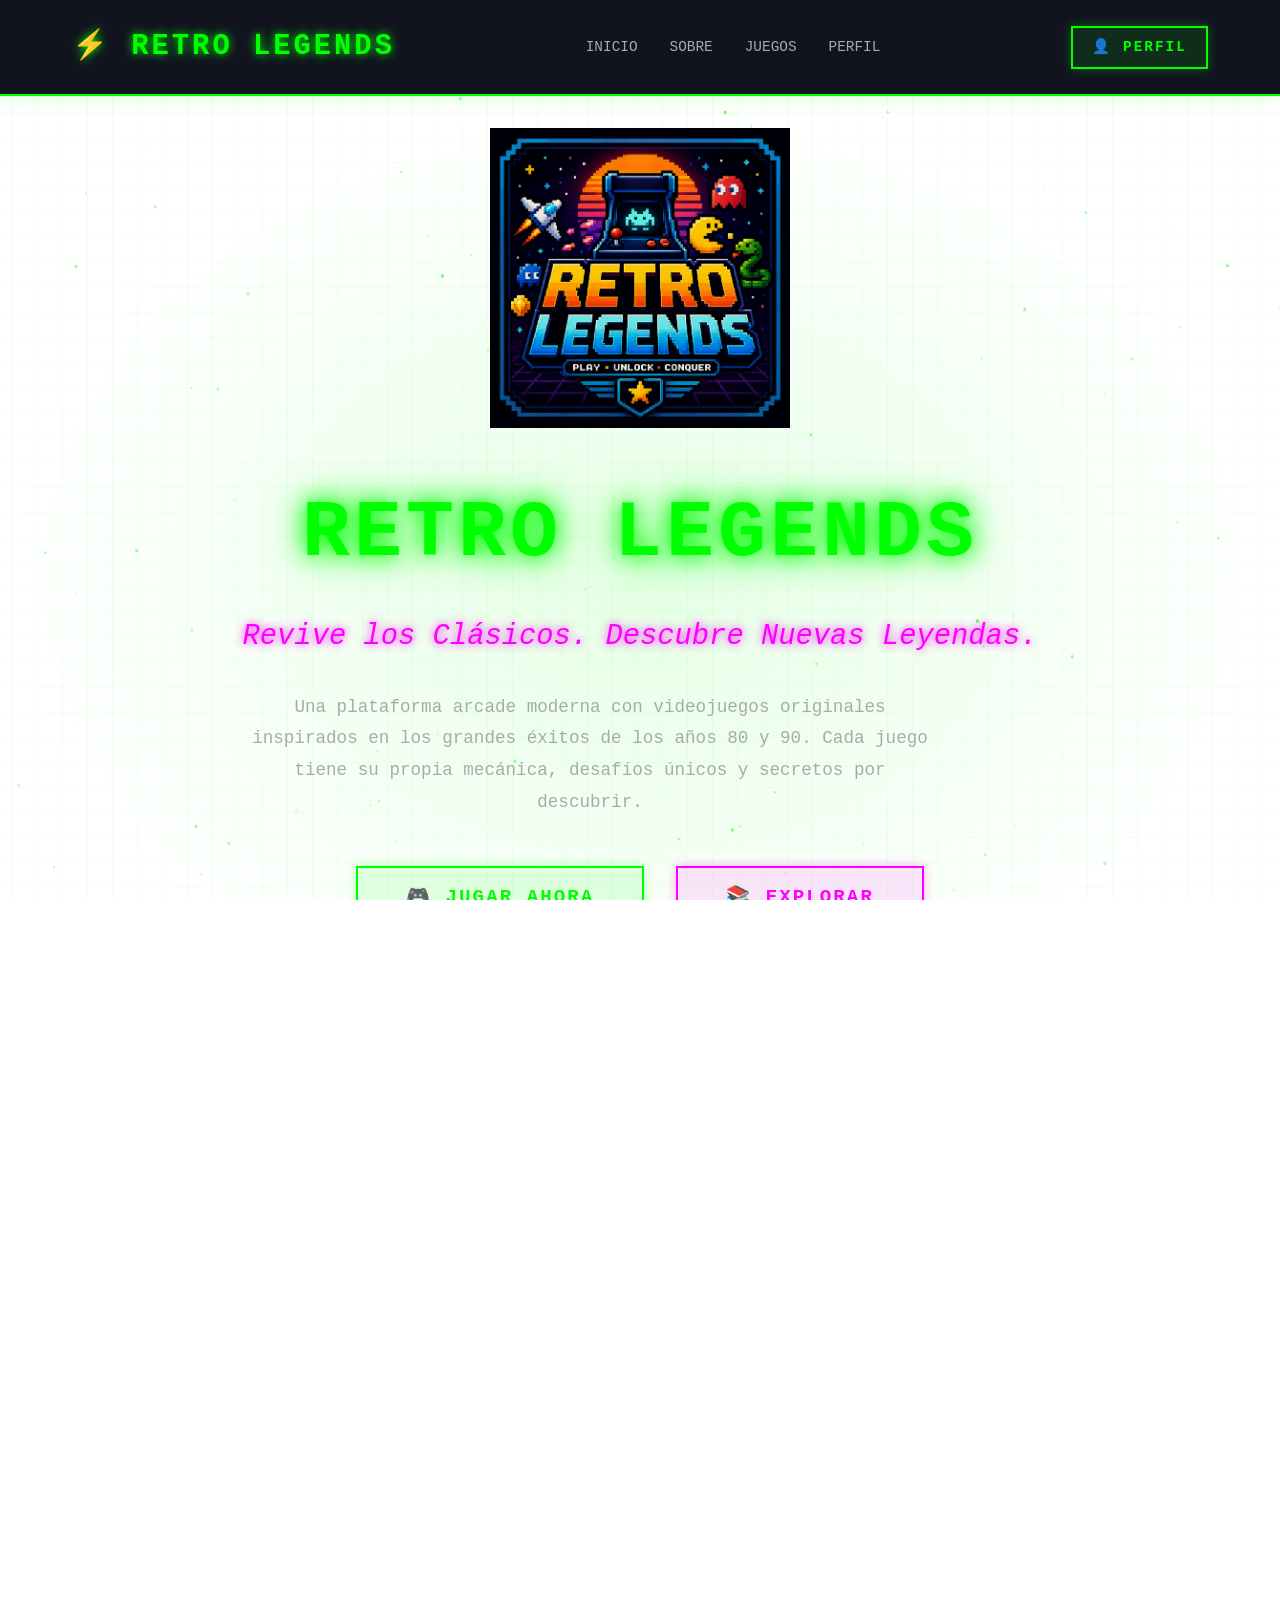
==== index.html @ c6062477 "Juego Educativo" ====
<!DOCTYPE html>
<html lang="es">
<head>
  <meta charset="UTF-8">
  <meta name="viewport" content="width=device-width, initial-scale=1.0">
  <title>⚡ Retro Legends - Revive los Clásicos, Descubre Nuevas Leyendas</title>
  <link rel="stylesheet" href="assets/css/main.css">
  <link rel="stylesheet" href="assets/css/landing.css">
  <style>
    /* Estilos específicos de landing */
    .hero {
      min-height: 100vh;
      display: flex;
      flex-direction: column;
      justify-content: center;
      align-items: center;
      text-align: center;
      position: relative;
      overflow: hidden;
      padding: 2rem;
    }

    .hero::before {
      content: '';
      position: absolute;
      top: 0;
      left: 0;
      width: 100%;
      height: 100%;
      background: radial-gradient(ellipse at center, rgba(0, 255, 0, 0.1) 0%, transparent 70%);
      pointer-events: none;
      z-index: 1;
    }

    #particles-canvas {
      position: absolute;
      top: 0;
      left: 0;
      width: 100%;
      height: 100%;
      z-index: 0;
    }

    .hero-content {
      position: relative;
      z-index: 2;
      max-width: 800px;
    }

    .hero-logo {
      font-size: 5rem;
      font-weight: bold;
      color: var(--primary-neon);
      text-shadow: 0 0 20px var(--primary-neon), 0 0 40px var(--primary-neon);
      margin-bottom: 1rem;
      letter-spacing: 4px;
      animation: glow 2s ease-in-out infinite;
    }

    .hero-slogan {
      font-size: 1.8rem;
      color: var(--secondary-neon);
      margin-bottom: 2rem;
      text-shadow: 0 0 10px var(--secondary-neon);
      font-style: italic;
    }

    .hero-description {
      font-size: 1.1rem;
      color: var(--text-secondary);
      margin-bottom: 3rem;
      line-height: 1.8;
      max-width: 700px;
    }

    .hero-buttons {
      display: flex;
      gap: 2rem;
      justify-content: center;
      flex-wrap: wrap;
    }

    .about-section {
      padding: 4rem 0;
      text-align: center;
    }

    .about-grid {
      display: grid;
      grid-template-columns: repeat(auto-fit, minmax(250px, 1fr));
      gap: 2rem;
      margin: 3rem 0;
    }

    .about-card {
      background: rgba(0, 255, 0, 0.05);
      border: 2px solid var(--primary-neon);
      padding: 2rem;
      border-radius: 5px;
      box-shadow: 0 0 15px rgba(0, 255, 0, 0.2);
      transition: all 0.3s ease;
    }

    .about-card:hover {
      transform: translateY(-10px);
      box-shadow: 0 0 30px rgba(0, 255, 0, 0.4);
    }

    .about-card-icon {
      font-size: 3rem;
      margin-bottom: 1rem;
      color: var(--secondary-neon);
    }

    .about-card-title {
      font-size: 1.5rem;
      color: var(--primary-neon);
      margin-bottom: 1rem;
    }

    .games-section {
      padding: 4rem 0;
    }

    .game-card {
      background: rgba(10, 14, 39, 0.9);
      border: 2px solid var(--primary-neon);
      overflow: hidden;
      transition: all 0.3s ease;
      cursor: pointer;
      position: relative;
    }

    .game-card:hover {
      transform: translateY(-10px);
      border-color: var(--secondary-neon);
      box-shadow: 0 0 30px rgba(0, 255, 0, 0.5);
    }

    .game-thumbnail {
      width: 100%;
      height: 200px;
      background: linear-gradient(135deg, #1a3a3a 0%, #0a2a2a 100%);
      display: flex;
      align-items: center;
      justify-content: center;
      font-size: 3rem;
      border-bottom: 2px solid var(--primary-neon);
      color: var(--secondary-neon);
    }

    .game-info {
      padding: 1.5rem;
    }

    .game-name {
      font-size: 1.4rem;
      color: var(--primary-neon);
      margin-bottom: 0.5rem;
    }

    .game-description {
      font-size: 0.95rem;
      color: var(--text-secondary);
      margin-bottom: 1rem;
      min-height: 60px;
    }

    .game-meta {
      display: flex;
      justify-content: space-between;
      margin-bottom: 1rem;
      font-size: 0.85rem;
    }

    .game-genre {
      color: var(--secondary-neon);
    }

    .game-difficulty {
      color: var(--warning);
    }

    .game-card .btn {
      width: 100%;
      text-align: center;
    }

    .game-card.locked {
      opacity: 0.6;
      border-color: var(--text-secondary);
    }

    .game-card.locked::after {
      content: '🔒';
      position: absolute;
      top: 50%;
      left: 50%;
      transform: translate(-50%, -50%);
      font-size: 4rem;
      z-index: 10;
    }

    .stats-section {
      padding: 3rem 0;
      background: rgba(0, 255, 0, 0.05);
      border-top: 2px solid var(--primary-neon);
      border-bottom: 2px solid var(--primary-neon);
      margin: 2rem 0;
    }

    .stats-grid {
      display: grid;
      grid-template-columns: repeat(auto-fit, minmax(200px, 1fr));
      gap: 2rem;
      text-align: center;
    }

    .stat-item {
      padding: 1.5rem;
    }

    .stat-value {
      font-size: 2.5rem;
      color: var(--primary-neon);
      font-weight: bold;
      margin-bottom: 0.5rem;
    }

    .stat-label {
      font-size: 1rem;
      color: var(--text-secondary);
      text-transform: uppercase;
      letter-spacing: 1px;
    }

    .scrollToTop {
      position: fixed;
      bottom: 2rem;
      right: 2rem;
      background: var(--primary-neon);
      color: var(--dark-bg);
      border: none;
      width: 50px;
      height: 50px;
      border-radius: 50%;
      cursor: pointer;
      font-size: 1.5rem;
      display: none;
      z-index: 999;
      align-items: center;
      justify-content: center;
      box-shadow: 0 0 20px var(--primary-neon);
      transition: all 0.3s ease;
    }

    .scrollToTop:hover {
      transform: translateY(-5px);
      box-shadow: 0 0 30px var(--primary-neon);
    }

    .scrollToTop.show {
      display: flex;
    }

    @media (max-width: 768px) {
      .hero-logo {
        font-size: 3rem;
      }

      .hero-slogan {
        font-size: 1.3rem;
      }

      .hero-buttons {
        gap: 1rem;
      }

      .btn {
        padding: 0.7rem 1.5rem;
        font-size: 0.9rem;
      }
    }
  </style>
</head>
<body>
  <!-- HEADER -->
  <header>
    <div class="container">
      <div class="header-content">
        <a href="index.html" class="logo">⚡ RETRO LEGENDS</a>
        <nav>
          <a href="#hero">Inicio</a>
          <a href="#about">Sobre</a>
          <a href="#games">Juegos</a>
          <a href="#profile">Perfil</a>
        </nav>
        <a href="#profile" class="btn btn-small">👤 Perfil</a>
      </div>
    </div>
  </header>

  <!-- HERO SECTION -->
  <section class="hero" id="hero">
    <canvas id="particles-canvas"></canvas>
    <div class="hero-content fade-in">
      <img src="assets/img/RetroLegends.png" alt="Retro Legends Logo" style="max-width: 300px; height: auto; margin-bottom: 2rem;">
      <div class="hero-logo">RETRO LEGENDS</div>
      <div class="hero-slogan">Revive los Clásicos. Descubre Nuevas Leyendas.</div>
      <p class="hero-description">
        Una plataforma arcade moderna con videojuegos originales inspirados en los grandes éxitos de los años 80 y 90.
        Cada juego tiene su propia mecánica, desafíos únicos y secretos por descubrir.
      </p>
      <div class="hero-buttons">
        <button class="btn btn-large" onclick="scrollToSection('games')">🎮 Jugar Ahora</button>
        <button class="btn btn-secondary btn-large" onclick="scrollToSection('about')">📚 Explorar</button>
        <a href="https://github.com/Rudepro/retro-legends" target="_blank" class="btn btn-secondary btn-large">⭐ GitHub</a>
      </div>
    </div>
  </section>

  <!-- ABOUT SECTION -->
  <section class="about-section section" id="about">
    <div class="container">
      <h2>¿Qué es Retro Legends?</h2>
      <p style="max-width: 800px; margin: 0 auto; margin-bottom: 2rem;">
        Retro Legends es una plataforma de videojuegos moderna que celebra la era dorada del arcade.
        No somos una colección de clones, sino un ecosistema de títulos originales con identidad propia,
        mecánicas innovadoras y una experiencia completamente nueva.
      </p>

      <div class="about-grid">
        <div class="about-card">
          <div class="about-card-icon">🎨</div>
          <div class="about-card-title">Pixel Art Retro</div>
          <p>Estética arcade clásica con detalles modernos y animaciones suaves.</p>
        </div>
        <div class="about-card">
          <div class="about-card-icon">🎵</div>
          <div class="about-card-title">Audio Retro Synth</div>
          <p>Sonidos sintetizados auténticos que capturan el espíritu arcade.</p>
        </div>
        <div class="about-card">
          <div class="about-card-icon">🏆</div>
          <div class="about-card-title">Sistema de Logros</div>
          <p>Desbloquea logros, personajes y contenido exclusivo en cada juego.</p>
        </div>
        <div class="about-card">
          <div class="about-card-icon">📊</div>
          <div class="about-card-title">Estadísticas</div>
          <p>Sigue tu progreso, puntajes récord y tiempo jugado.</p>
        </div>
        <div class="about-card">
          <div class="about-card-icon">⚙️</div>
          <div class="about-card-title">Personalizable</div>
          <p>Ajusta música, efectos, modo CRT y más opciones.</p>
        </div>
        <div class="about-card">
          <div class="about-card-icon">🌐</div>
          <div class="about-card-title">Responsive</div>
          <p>Juega en desktop, tablet o mobile sin compromisos.</p>
        </div>
      </div>
    </div>
  </section>

  <!-- GAMES SECTION -->
  <section class="games-section section" id="games">
    <div class="container">
      <h2>Nuestros Juegos</h2>
      <p style="text-align: center; color: var(--text-secondary); margin-bottom: 3rem;">
        Cada juego es una experiencia única con mecánicas originales y desafíos progresivos.
      </p>
      <div class="grid" id="games-grid">
        <!-- Cargado dinámicamente -->
      </div>
    </div>
  </section>

  <!-- STATS SECTION -->
  <section class="stats-section">
    <div class="container">
      <div class="stats-grid">
        <div class="stat-item">
          <div class="stat-value" id="stats-games">8</div>
          <div class="stat-label">Juegos</div>
        </div>
        <div class="stat-item">
          <div class="stat-value" id="stats-achievements">10+</div>
          <div class="stat-label">Logros</div>
        </div>
        <div class="stat-item">
          <div class="stat-value" id="stats-playtime">∞</div>
          <div class="stat-label">Horas de Juego</div>
        </div>
        <div class="stat-item">
          <div class="stat-value" id="stats-unlocks">40+</div>
          <div class="stat-label">Desbloqueos</div>
        </div>
      </div>
    </div>
  </section>

  <!-- FOOTER -->
  <footer>
    <div class="container">
      <div class="footer-content">
        <h3 style="margin-bottom: 1rem;">🕹️ RETRO LEGENDS</h3>
        <p>Revive los Clásicos. Descubre Nuevas Leyendas.</p>
        <p>© 2025 Retro Legends. Todos los derechos reservados.</p>
        <p style="margin-top: 1rem; font-size: 0.9rem;">
          Hecho con ❤️ en HTML5, CSS3 y JavaScript ES6+<br>
          <a href="https://github.com/Rudepro/retro-legends" target="_blank" style="color: var(--primary-neon); text-decoration: none;">⭐ GitHub - Rudepro</a>
        </p>
      </div>
    </div>
  </footer>

  <!-- SCROLL TO TOP -->
  <button class="scrollToTop" id="scrollToTop">↑</button>

  <!-- SCRIPTS -->
  <script src="assets/js/storage.js"></script>
  <script src="assets/js/audio.js"></script>
  <script src="assets/js/particles.js"></script>
  <script src="assets/js/effects.js"></script>
  <script src="assets/js/game-manager.js"></script>
  <script src="assets/js/landing.js"></script>
</body>
</html>
---- assets/css/main.css ----
/**
 * MAIN.CSS
 * Estilos generales de RetroLegends
 * Arcade moderno, Retro Futurista, Neón
 */

:root {
  --primary-neon: #00ff00;
  --secondary-neon: #ff00ff;
  --tertiary-neon: #00ffff;
  --dark-bg: #0a0e27;
  --darker-bg: #050812;
  --grid-color: rgba(0, 255, 0, 0.1);
  --text-primary: #00ff00;
  --text-secondary: #aaaaaa;
  --accent: #ff00ff;
  --success: #00ff00;
  --error: #ff0055;
  --warning: #ffaa00;
}

* {
  margin: 0;
  padding: 0;
  box-sizing: border-box;
}

html, body {
  width: 100%;
  height: 100%;
  overflow-x: hidden;
}

body {
  font-family: 'Courier New', monospace;
  background: linear-gradient(135deg, var(--dark-bg) 0%, var(--darker-bg) 100%);
  color: var(--text-primary);
  line-height: 1.6;
  background-attachment: fixed;
  background-image:
    linear-gradient(0deg, transparent 24%, rgba(0, 255, 0, 0.05) 25%, rgba(0, 255, 0, 0.05) 26%, transparent 27%, transparent 74%, rgba(0, 255, 0, 0.05) 75%, rgba(0, 255, 0, 0.05) 76%, transparent 77%, transparent),
    linear-gradient(90deg, transparent 24%, rgba(0, 255, 0, 0.05) 25%, rgba(0, 255, 0, 0.05) 26%, transparent 27%, transparent 74%, rgba(0, 255, 0, 0.05) 75%, rgba(0, 255, 0, 0.05) 76%, transparent 77%, transparent);
  background-size: 50px 50px;
}

/* ============ TIPOGRAFÍA ============ */

h1, h2, h3, h4, h5, h6 {
  font-weight: bold;
  letter-spacing: 2px;
  text-transform: uppercase;
}

h1 {
  font-size: 3.5rem;
  color: var(--primary-neon);
  text-shadow: 0 0 10px var(--primary-neon), 0 0 20px var(--primary-neon);
}

h2 {
  font-size: 2.5rem;
  color: var(--primary-neon);
  text-shadow: 0 0 10px var(--primary-neon);
  margin-bottom: 1.5rem;
}

h3 {
  font-size: 1.8rem;
  color: var(--secondary-neon);
  margin-bottom: 1rem;
}

p {
  color: var(--text-secondary);
  font-size: 1rem;
}

/* ============ BOTONES ============ */

.btn {
  display: inline-block;
  padding: 0.8rem 2rem;
  font-size: 1rem;
  font-weight: bold;
  text-transform: uppercase;
  letter-spacing: 2px;
  border: 2px solid var(--primary-neon);
  background: rgba(0, 255, 0, 0.1);
  color: var(--primary-neon);
  cursor: pointer;
  transition: all 0.3s ease;
  box-shadow: 0 0 10px rgba(0, 255, 0, 0.3);
  font-family: 'Courier New', monospace;
  text-decoration: none;
  display: inline-flex;
  align-items: center;
  justify-content: center;
  gap: 0.5rem;
}

.btn:hover {
  background: rgba(0, 255, 0, 0.3);
  box-shadow: 0 0 20px rgba(0, 255, 0, 0.6), inset 0 0 10px rgba(0, 255, 0, 0.3);
  transform: scale(1.05);
}

.btn:active {
  transform: scale(0.95);
}

.btn-secondary {
  border-color: var(--secondary-neon);
  color: var(--secondary-neon);
  background: rgba(255, 0, 255, 0.1);
  box-shadow: 0 0 10px rgba(255, 0, 255, 0.3);
}

.btn-secondary:hover {
  background: rgba(255, 0, 255, 0.3);
  box-shadow: 0 0 20px rgba(255, 0, 255, 0.6), inset 0 0 10px rgba(255, 0, 255, 0.3);
}

.btn-small {
  padding: 0.5rem 1.2rem;
  font-size: 0.9rem;
}

.btn-large {
  padding: 1rem 3rem;
  font-size: 1.2rem;
}

.btn-disabled {
  opacity: 0.5;
  cursor: not-allowed;
  box-shadow: none;
}

.btn-disabled:hover {
  transform: none;
}

/* ============ CONTENEDOR ============ */

.container {
  max-width: 1200px;
  margin: 0 auto;
  padding: 0 2rem;
}

/* ============ TARJETAS ============ */

.card {
  background: rgba(10, 14, 39, 0.8);
  border: 2px solid var(--primary-neon);
  padding: 1.5rem;
  margin-bottom: 1.5rem;
  box-shadow: 0 0 15px rgba(0, 255, 0, 0.2);
  transition: all 0.3s ease;
  backdrop-filter: blur(5px);
}

.card:hover {
  transform: translateY(-5px);
  box-shadow: 0 0 30px rgba(0, 255, 0, 0.4);
  border-color: var(--secondary-neon);
}

.card-title {
  font-size: 1.5rem;
  color: var(--primary-neon);
  margin-bottom: 0.5rem;
}

.card-subtitle {
  font-size: 0.9rem;
  color: var(--text-secondary);
  margin-bottom: 1rem;
}

/* ============ GRID ============ */

.grid {
  display: grid;
  grid-template-columns: repeat(auto-fill, minmax(280px, 1fr));
  gap: 2rem;
  margin: 2rem 0;
}

.grid-2 {
  grid-template-columns: repeat(auto-fill, minmax(400px, 1fr));
}

.grid-3 {
  grid-template-columns: repeat(auto-fill, minmax(250px, 1fr));
}

/* ============ SECCIONES ============ */

.section {
  padding: 4rem 0;
  border-top: 2px solid var(--grid-color);
}

.section-title {
  text-align: center;
  margin-bottom: 3rem;
  font-size: 2.5rem;
  color: var(--primary-neon);
  text-shadow: 0 0 20px var(--primary-neon);
}

/* ============ HEADER ============ */

header {
  background: rgba(5, 8, 18, 0.95);
  border-bottom: 2px solid var(--primary-neon);
  padding: 1.5rem 0;
  position: sticky;
  top: 0;
  z-index: 1000;
  backdrop-filter: blur(10px);
  box-shadow: 0 0 20px rgba(0, 255, 0, 0.2);
}

.header-content {
  display: flex;
  justify-content: space-between;
  align-items: center;
  gap: 2rem;
}

.logo {
  font-size: 1.8rem;
  font-weight: bold;
  color: var(--primary-neon);
  text-shadow: 0 0 10px var(--primary-neon);
  letter-spacing: 3px;
  text-decoration: none;
  display: flex;
  align-items: center;
  gap: 0.5rem;
}

nav {
  display: flex;
  gap: 2rem;
  align-items: center;
}

nav a {
  color: var(--text-secondary);
  text-decoration: none;
  text-transform: uppercase;
  font-size: 0.9rem;
  transition: all 0.3s ease;
  position: relative;
}

nav a:hover {
  color: var(--primary-neon);
  text-shadow: 0 0 10px var(--primary-neon);
}

nav a::after {
  content: '';
  position: absolute;
  bottom: -5px;
  left: 0;
  width: 0;
  height: 2px;
  background: var(--primary-neon);
  transition: width 0.3s ease;
}

nav a:hover::after {
  width: 100%;
}

/* ============ FOOTER ============ */

footer {
  background: rgba(5, 8, 18, 0.95);
  border-top: 2px solid var(--primary-neon);
  padding: 3rem 0 1.5rem;
  margin-top: 4rem;
}

.footer-content {
  text-align: center;
  color: var(--text-secondary);
}

.footer-content p {
  margin: 0.5rem 0;
}

/* ============ MODAL ============ */

.modal {
  display: none;
  position: fixed;
  top: 0;
  left: 0;
  width: 100%;
  height: 100%;
  background: rgba(0, 0, 0, 0.8);
  z-index: 2000;
  align-items: center;
  justify-content: center;
  backdrop-filter: blur(3px);
}

.modal.active {
  display: flex;
}

.modal-content {
  background: var(--dark-bg);
  border: 3px solid var(--primary-neon);
  padding: 2rem;
  max-width: 600px;
  width: 90%;
  box-shadow: 0 0 40px rgba(0, 255, 0, 0.4);
  max-height: 80vh;
  overflow-y: auto;
}

.modal-header {
  font-size: 2rem;
  color: var(--primary-neon);
  margin-bottom: 1.5rem;
  text-shadow: 0 0 10px var(--primary-neon);
}

.modal-body {
  margin-bottom: 2rem;
}

.modal-footer {
  display: flex;
  gap: 1rem;
  justify-content: flex-end;
}

/* ============ RESPONSIVE ============ */

@media (max-width: 768px) {
  h1 {
    font-size: 2.5rem;
  }

  h2 {
    font-size: 1.8rem;
  }

  .grid {
    grid-template-columns: repeat(auto-fill, minmax(200px, 1fr));
    gap: 1rem;
  }

  .section {
    padding: 2rem 0;
  }

  .header-content {
    flex-direction: column;
    gap: 1rem;
  }

  nav {
    gap: 1rem;
    font-size: 0.8rem;
  }

  .container {
    padding: 0 1rem;
  }
}

@media (max-width: 480px) {
  h1 {
    font-size: 1.8rem;
  }

  h2 {
    font-size: 1.3rem;
  }

  .btn {
    padding: 0.6rem 1rem;
    font-size: 0.9rem;
  }

  .grid {
    grid-template-columns: 1fr;
  }

  nav {
    flex-direction: column;
    gap: 0.5rem;
  }
}

/* ============ ACCESIBILIDAD ============ */

:focus {
  outline: 2px solid var(--primary-neon);
  outline-offset: 2px;
}

.sr-only {
  position: absolute;
  width: 1px;
  height: 1px;
  padding: 0;
  margin: -1px;
  overflow: hidden;
  clip: rect(0, 0, 0, 0);
  white-space: nowrap;
  border-width: 0;
}

/* ============ ANIMACIONES ============ */

@keyframes fadeIn {
  from {
    opacity: 0;
    transform: translateY(20px);
  }
  to {
    opacity: 1;
    transform: translateY(0);
  }
}

@keyframes slideIn {
  from {
    opacity: 0;
    transform: translateX(-20px);
  }
  to {
    opacity: 1;
    transform: translateX(0);
  }
}

@keyframes pulse {
  0%, 100% {
    opacity: 1;
  }
  50% {
    opacity: 0.5;
  }
}

@keyframes glow {
  0%, 100% {
    text-shadow: 0 0 10px var(--primary-neon);
  }
  50% {
    text-shadow: 0 0 20px var(--primary-neon), 0 0 30px var(--primary-neon);
  }
}

.fade-in {
  animation: fadeIn 0.5s ease-out;
}

.slide-in {
  animation: slideIn 0.5s ease-out;
}

.pulse {
  animation: pulse 2s infinite;
}

.glow {
  animation: glow 1.5s ease-in-out infinite;
}
---- assets/css/landing.css ----
/**
 * LANDING.CSS
 * Estilos específicos para la página de inicio
 */

/* Personalizaciones landing page */
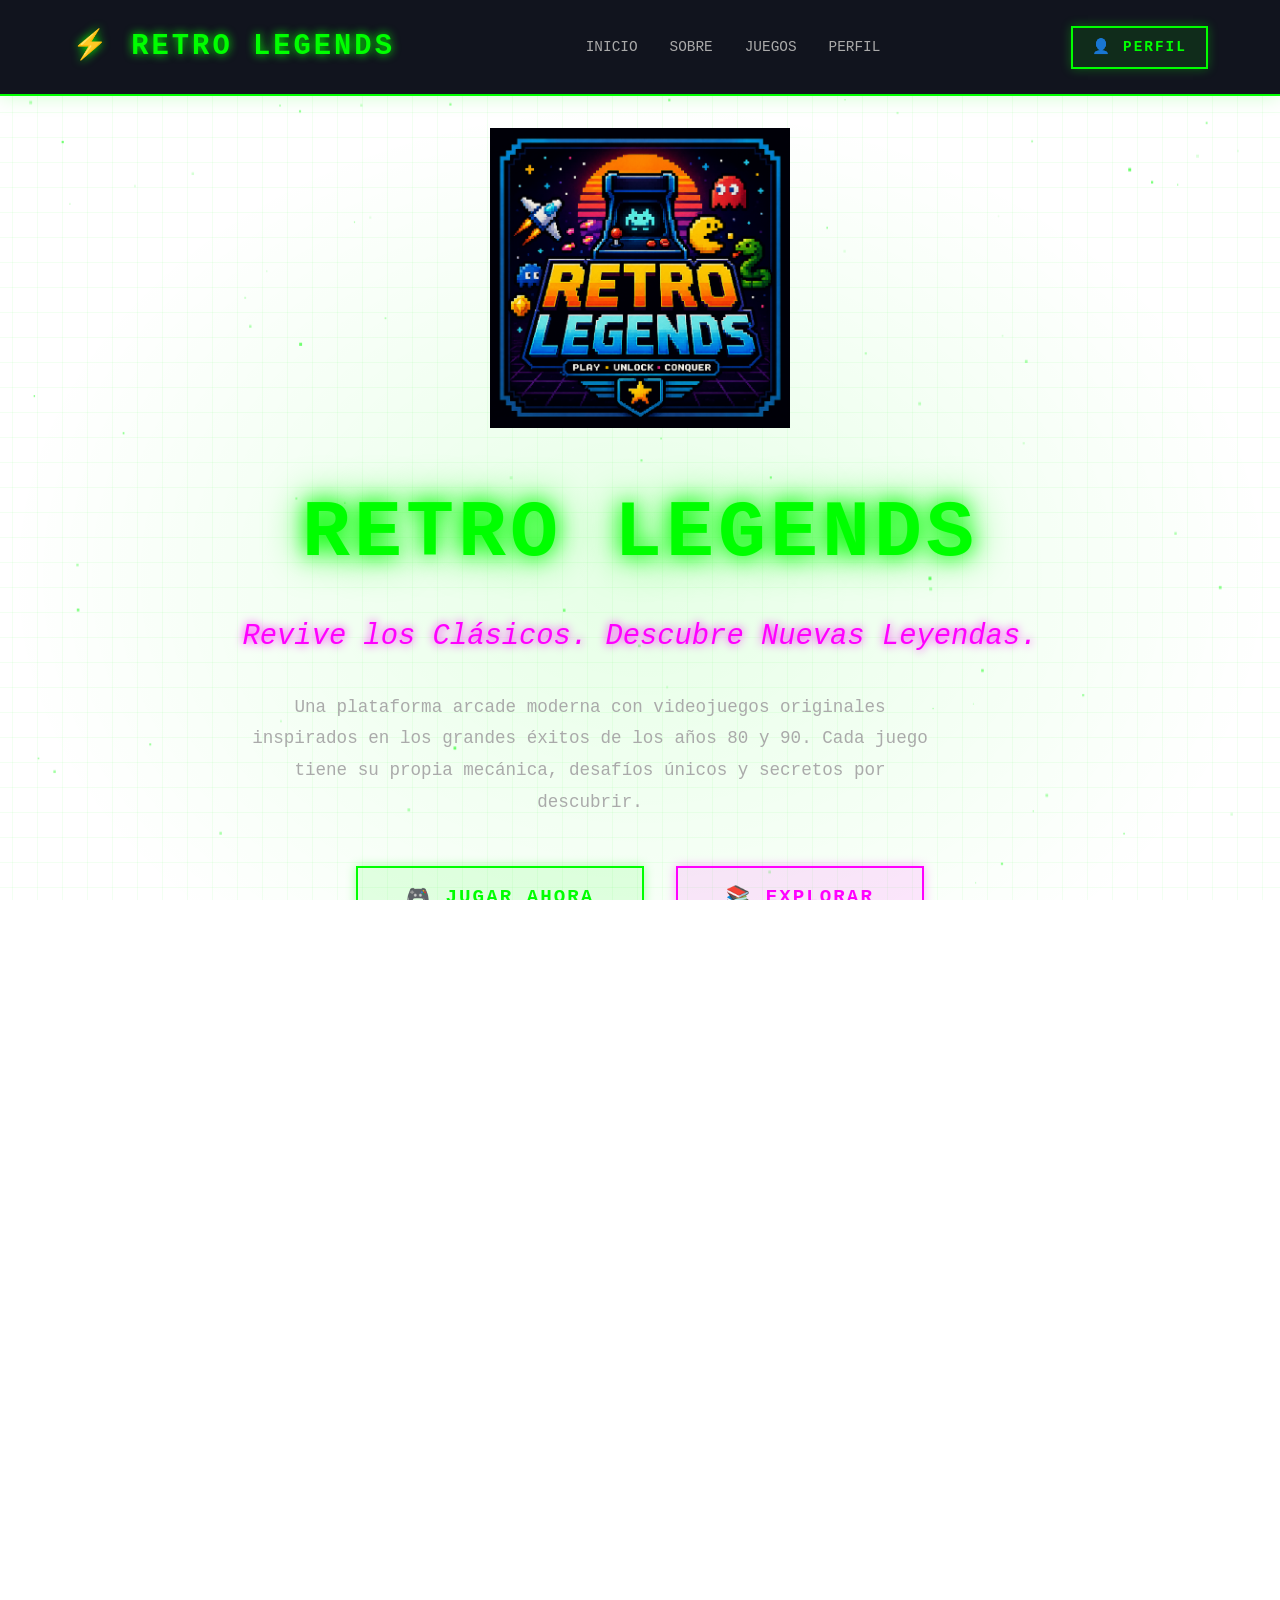
==== commit 8793d750: "Juego Educativo" ====
--- a/index.html
+++ b/index.html
@@ -314,7 +314,7 @@
       <div class="hero-buttons">
         <button class="btn btn-large" onclick="scrollToSection('games')">🎮 Jugar Ahora</button>
         <button class="btn btn-secondary btn-large" onclick="scrollToSection('about')">📚 Explorar</button>
-        <a href="https://github.com/Rudepro/retro-legends" target="_blank" class="btn btn-secondary btn-large">⭐ GitHub</a>
+        <a href="https://github.com/Rudepro/RetroLegends" target="_blank" class="btn btn-secondary btn-large">⭐ GitHub</a>
       </div>
     </div>
   </section>
@@ -407,10 +407,10 @@
       <div class="footer-content">
         <h3 style="margin-bottom: 1rem;">🕹️ RETRO LEGENDS</h3>
         <p>Revive los Clásicos. Descubre Nuevas Leyendas.</p>
-        <p>© 2025 Retro Legends. Todos los derechos reservados.</p>
+        <p>© 2026 Retro Legends.</p>
         <p style="margin-top: 1rem; font-size: 0.9rem;">
           Hecho con ❤️ en HTML5, CSS3 y JavaScript ES6+<br>
-          <a href="https://github.com/Rudepro/retro-legends" target="_blank" style="color: var(--primary-neon); text-decoration: none;">⭐ GitHub - Rudepro</a>
+          <a href="https://github.com/Rudepro/RetroLegends" target="_blank" style="color: var(--primary-neon); text-decoration: none;">⭐ GitHub - Rudepro</a>
         </p>
       </div>
     </div>
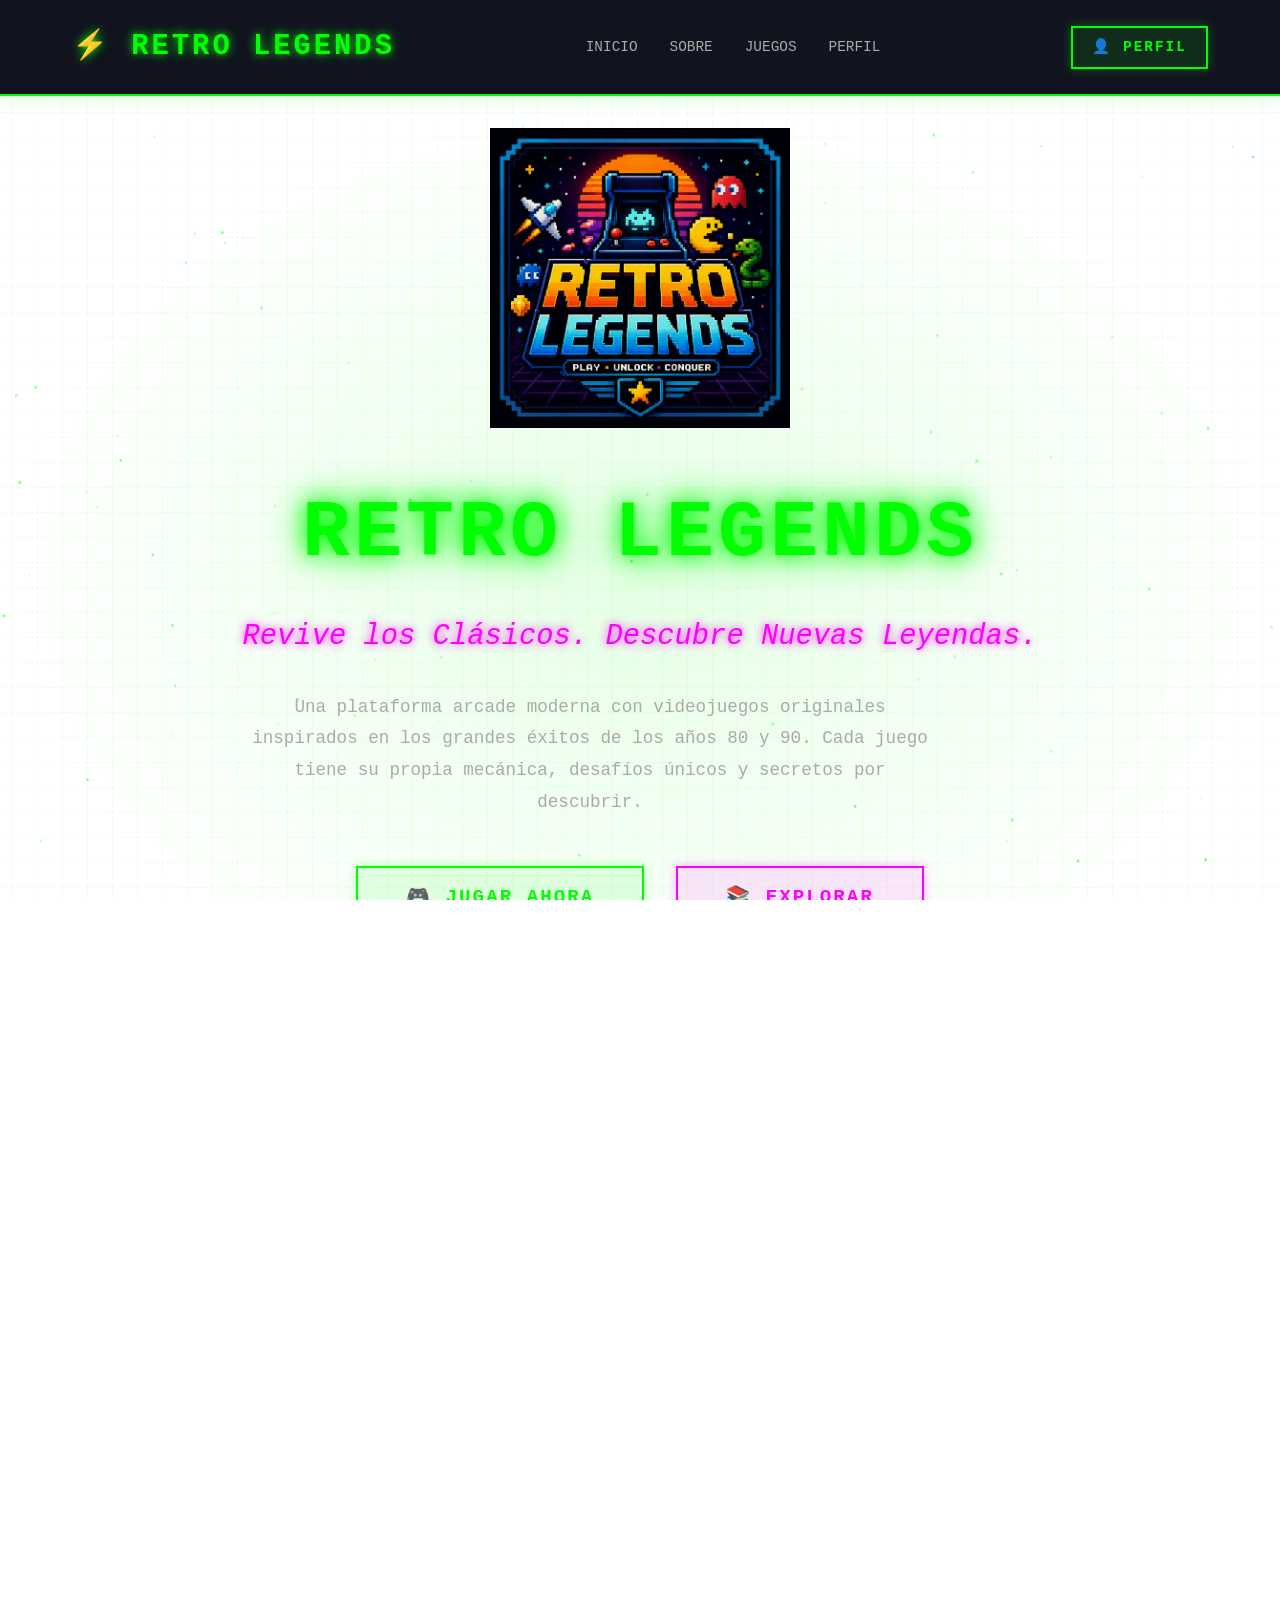
==== commit 6072d5da: "Juego Educativo" ====
--- a/index.html
+++ b/index.html
@@ -1,9 +1,11 @@
 <!DOCTYPE html>
 <html lang="es">
+
 <head>
   <meta charset="UTF-8">
   <meta name="viewport" content="width=device-width, initial-scale=1.0">
   <title>⚡ Retro Legends - Revive los Clásicos, Descubre Nuevas Leyendas</title>
+  <link rel="shortcut icon" href="assets/img/RetroLegends.png" type="image/x-icon">
   <link rel="stylesheet" href="assets/css/main.css">
   <link rel="stylesheet" href="assets/css/landing.css">
   <style>
@@ -283,6 +285,7 @@
     }
   </style>
 </head>
+
 <body>
   <!-- HEADER -->
   <header>
@@ -304,7 +307,8 @@
   <section class="hero" id="hero">
     <canvas id="particles-canvas"></canvas>
     <div class="hero-content fade-in">
-      <img src="assets/img/RetroLegends.png" alt="Retro Legends Logo" style="max-width: 300px; height: auto; margin-bottom: 2rem;">
+      <img src="assets/img/RetroLegends.png" alt="Retro Legends Logo"
+        style="max-width: 300px; height: auto; margin-bottom: 2rem;">
       <div class="hero-logo">RETRO LEGENDS</div>
       <div class="hero-slogan">Revive los Clásicos. Descubre Nuevas Leyendas.</div>
       <p class="hero-description">
@@ -314,7 +318,8 @@
       <div class="hero-buttons">
         <button class="btn btn-large" onclick="scrollToSection('games')">🎮 Jugar Ahora</button>
         <button class="btn btn-secondary btn-large" onclick="scrollToSection('about')">📚 Explorar</button>
-        <a href="https://github.com/Rudepro/RetroLegends" target="_blank" class="btn btn-secondary btn-large">⭐ GitHub</a>
+        <a href="https://github.com/Rudepro/RetroLegends" target="_blank" class="btn btn-secondary btn-large">⭐
+          GitHub</a>
       </div>
     </div>
   </section>
@@ -410,7 +415,8 @@
         <p>© 2026 Retro Legends.</p>
         <p style="margin-top: 1rem; font-size: 0.9rem;">
           Hecho con ❤️ en HTML5, CSS3 y JavaScript ES6+<br>
-          <a href="https://github.com/Rudepro/RetroLegends" target="_blank" style="color: var(--primary-neon); text-decoration: none;">⭐ GitHub - Rudepro</a>
+          <a href="https://github.com/Rudepro/RetroLegends" target="_blank"
+            style="color: var(--primary-neon); text-decoration: none;">⭐ GitHub - Rudepro</a>
         </p>
       </div>
     </div>
@@ -427,4 +433,5 @@
   <script src="assets/js/game-manager.js"></script>
   <script src="assets/js/landing.js"></script>
 </body>
-</html>
+
+</html>
